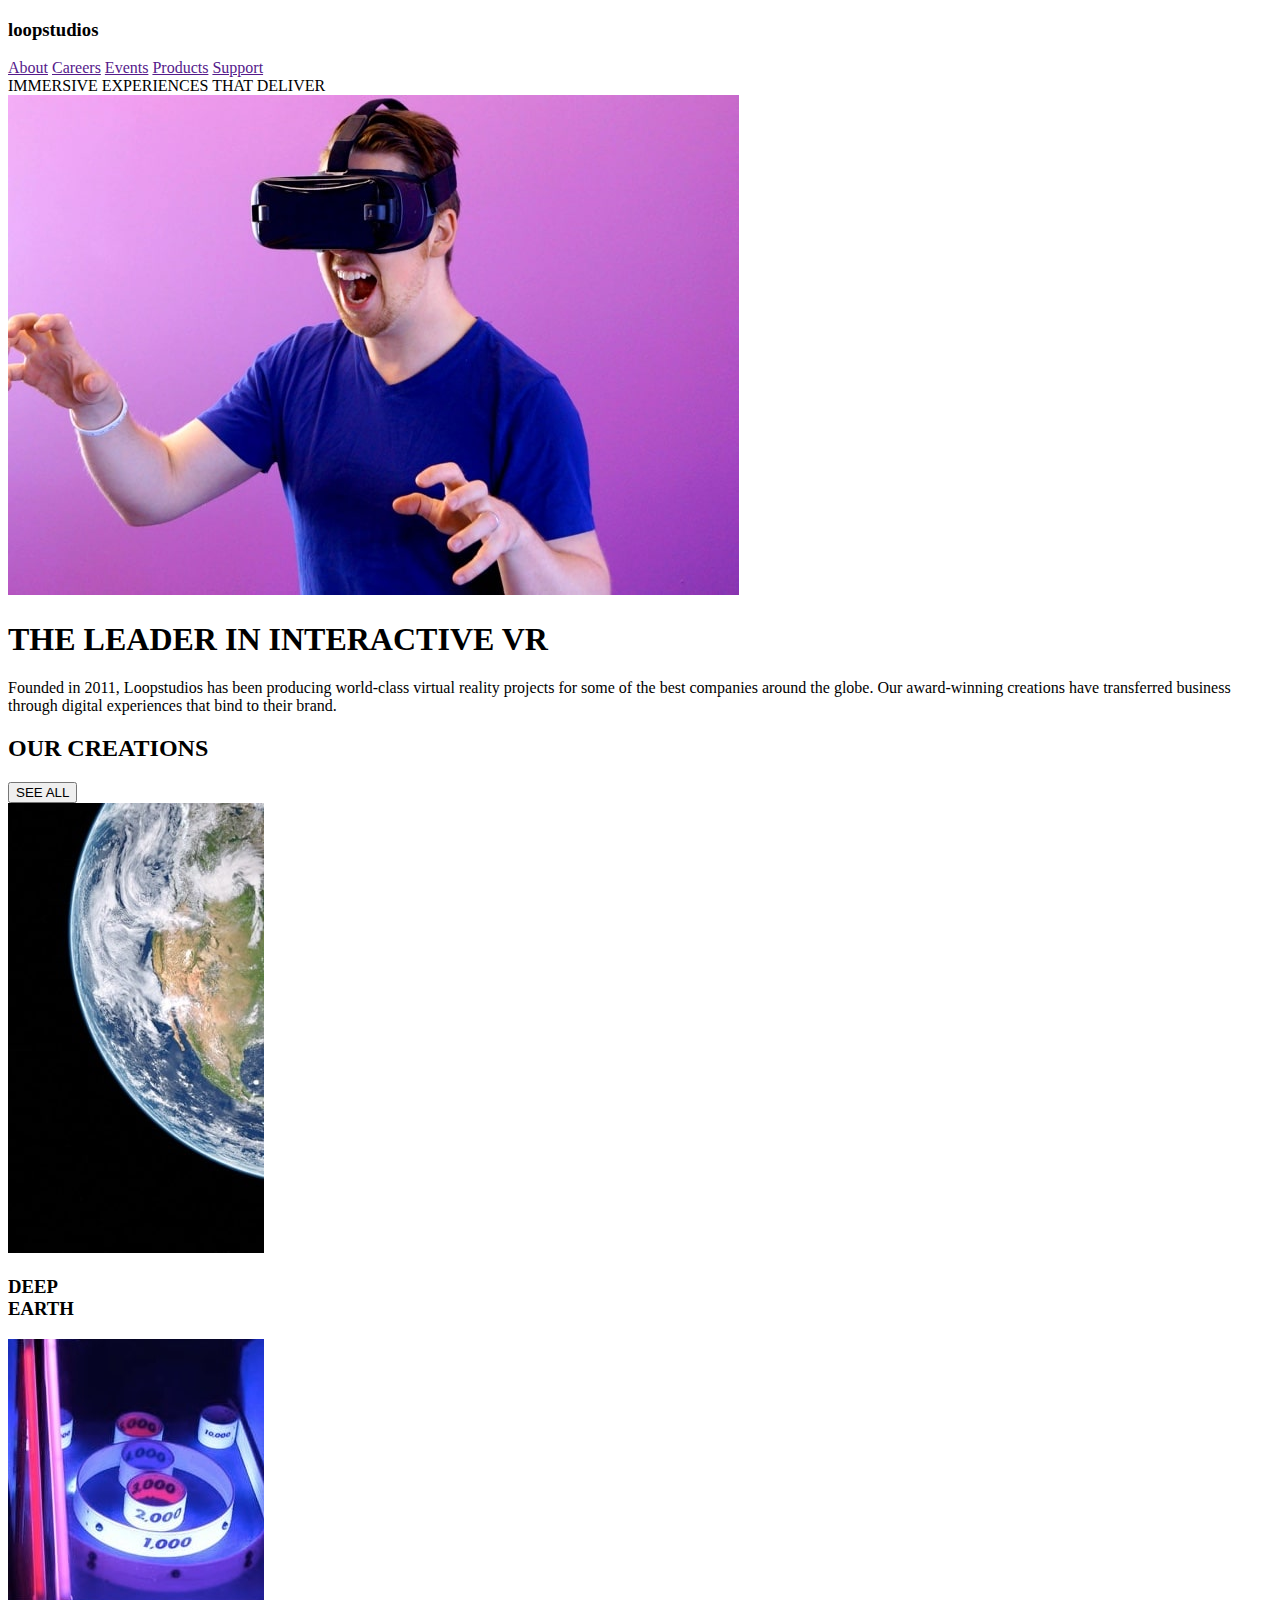
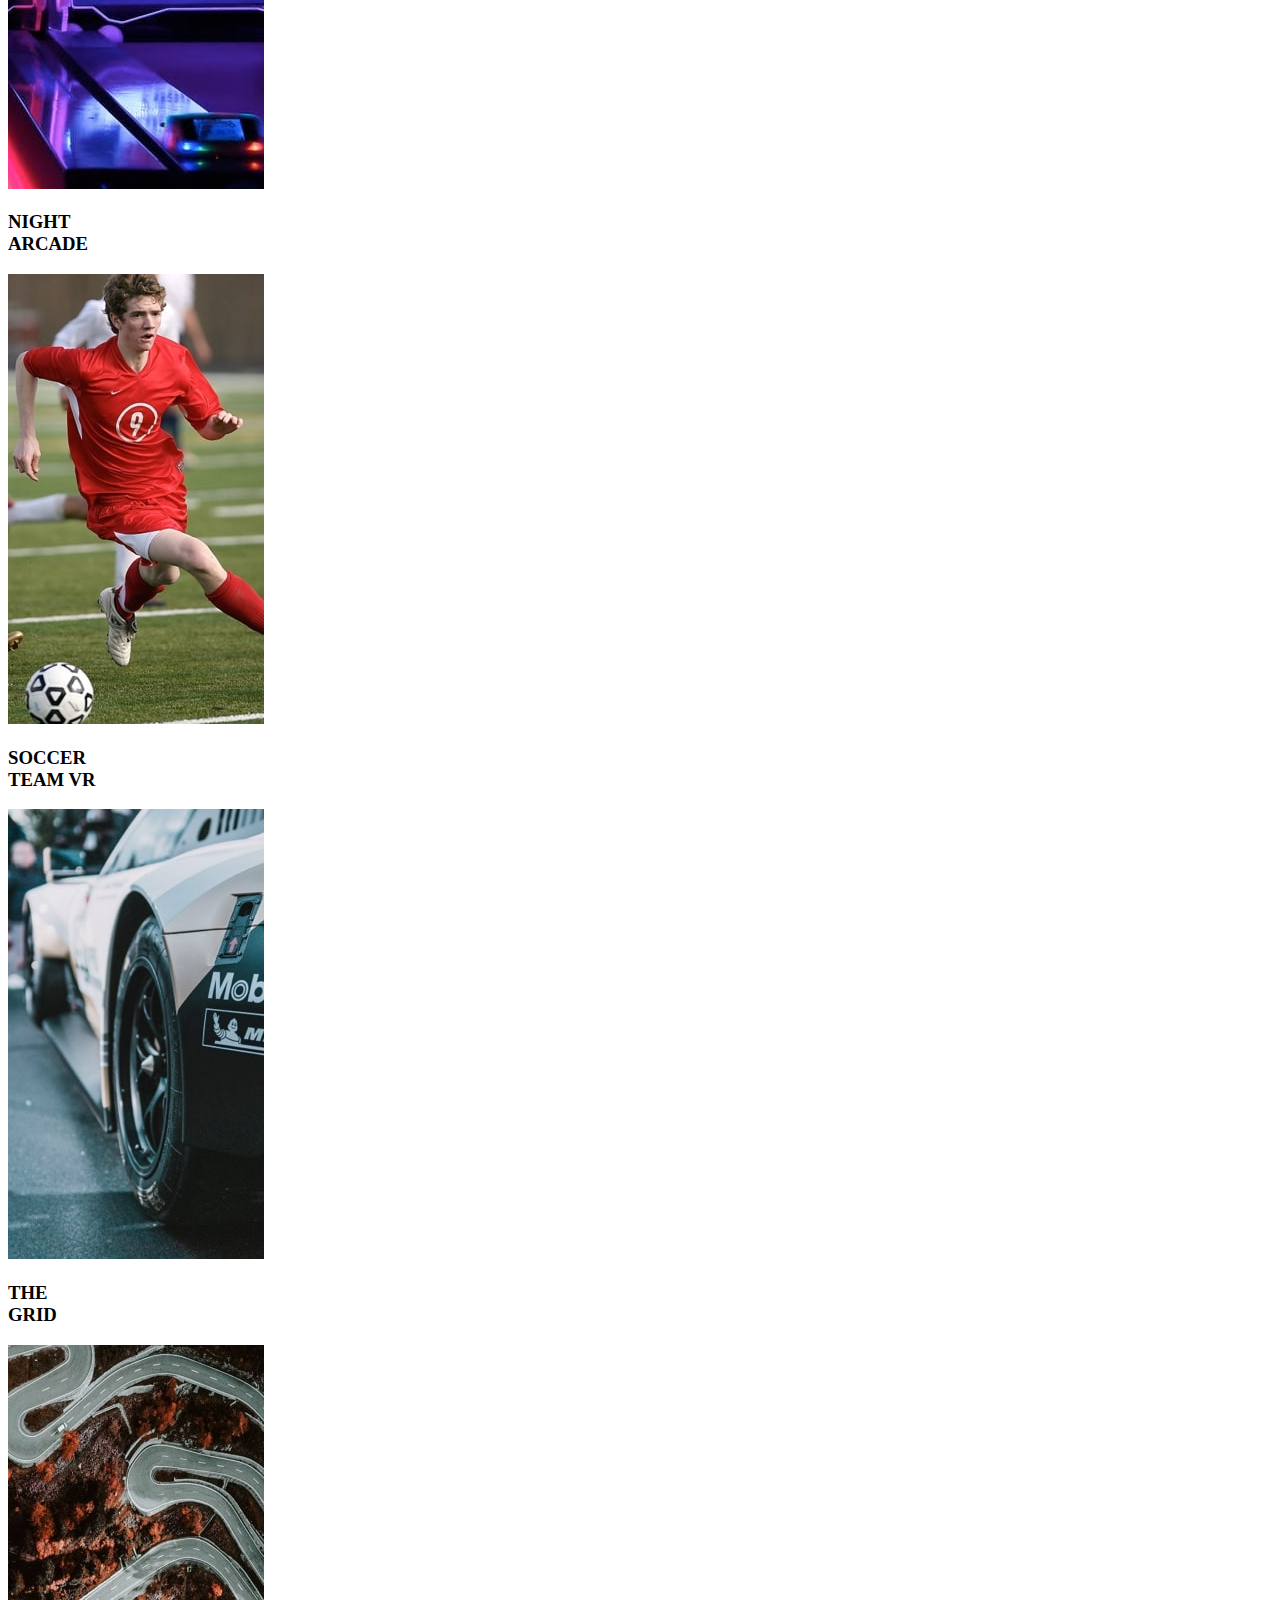
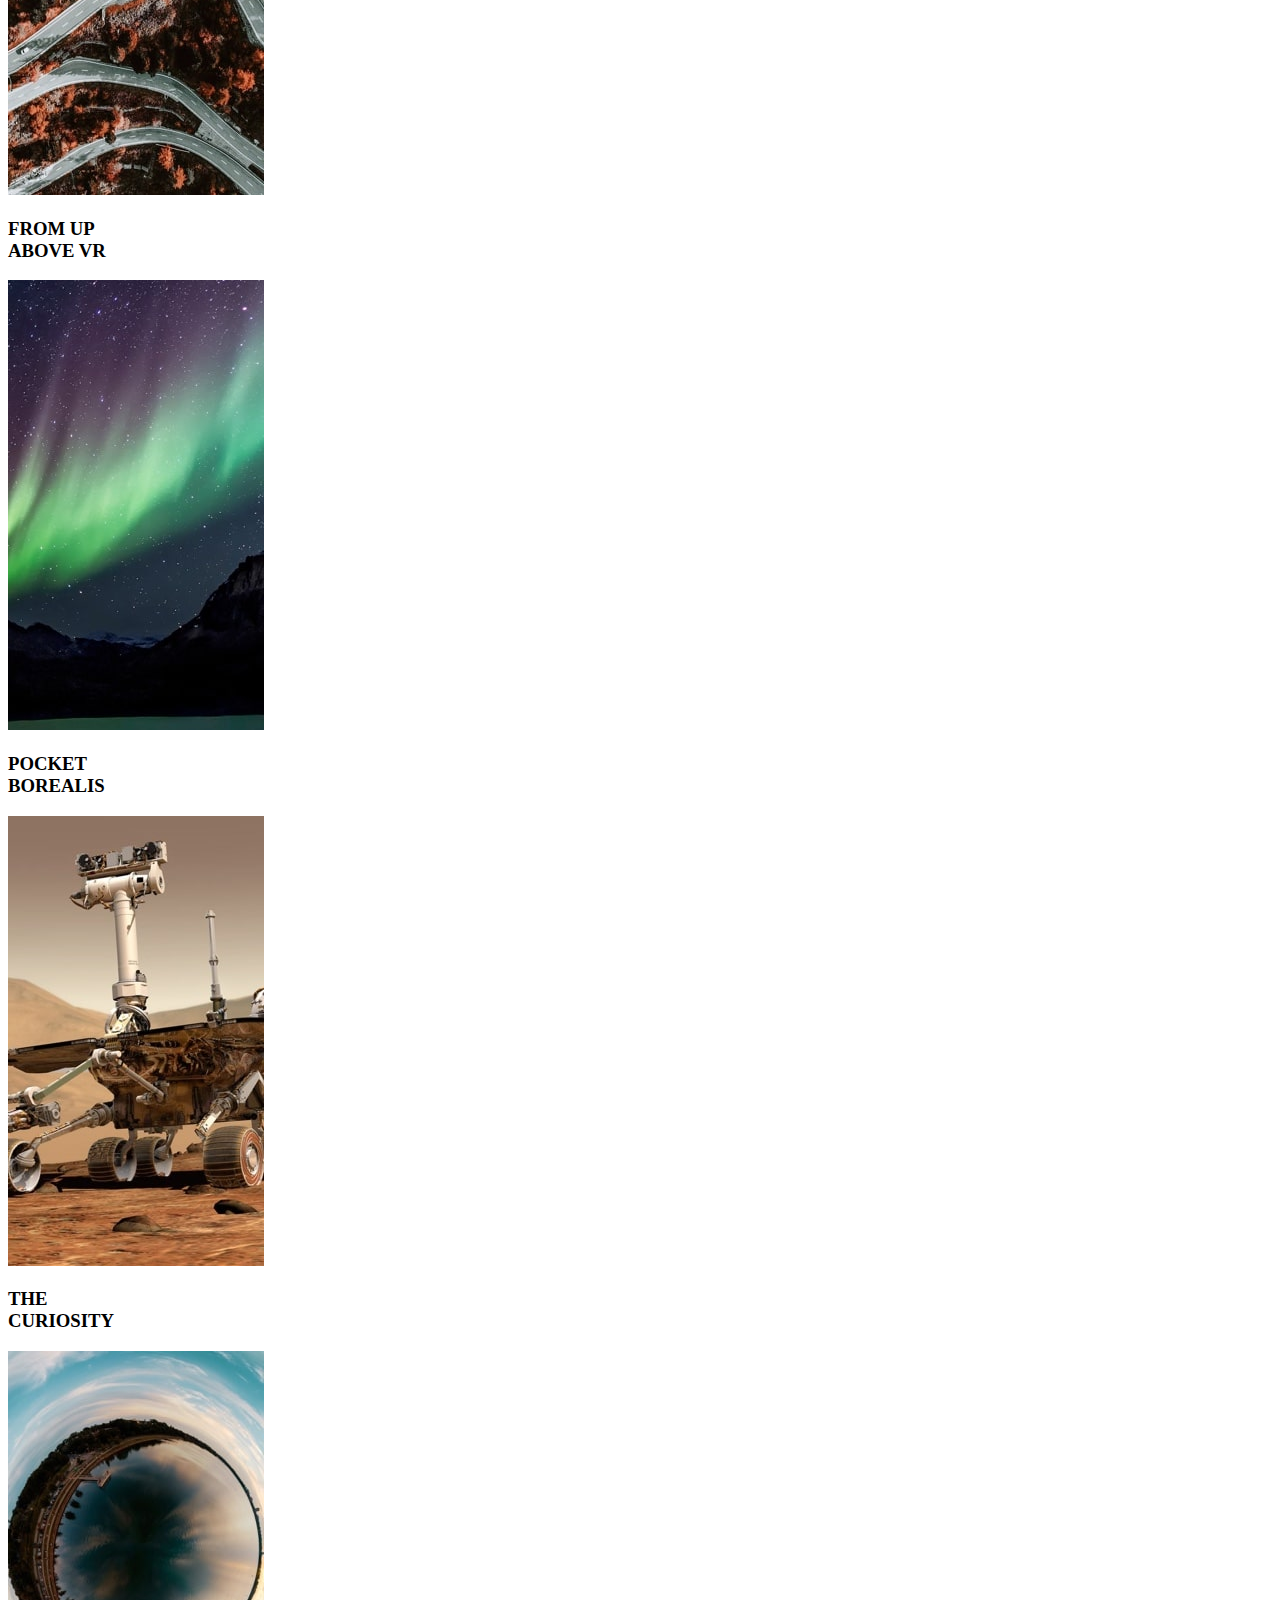
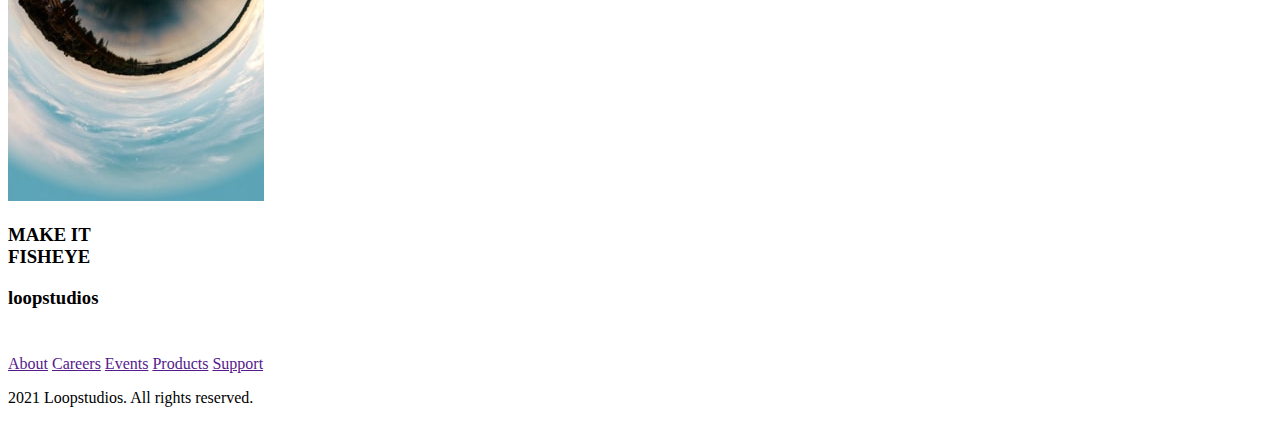
==== index.html @ 11cc1727 "Add files via upload" ====
<!DOCTYPE html>
<html lang="en">
<head>
    <link rel="preconnect" href="https://fonts.googleapis.com">
<link rel="preconnect" href="https://fonts.gstatic.com" crossorigin>
<link href="https://fonts.googleapis.com/css2?family=Barlow:wght@600&family=Fraunces:wght@700;900&family=Josefin+Sans:wght@300&family=Kumbh+Sans:wght@400;700&family=Manrope:wght@500;700&family=Sofia&display=swap" rel="stylesheet">
    <link rel="preconnect" href="https://fonts.googleapis.com">
<link rel="preconnect" href="https://fonts.gstatic.com" crossorigin>
<link href="https://fonts.googleapis.com/css2?family=Barlow:wght@600&family=Fraunces:wght@700;900&family=Kumbh+Sans:wght@400;700&family=Manrope:wght@500;700&family=Sofia&display=swap" rel="stylesheet">
    <link rel="stylesheet" href="project2.css">
    <meta charset="UTF-8">
    <meta http-equiv="X-UA-Compatible" content="IE=edge">
    <meta name="viewport" content="width=device-width, initial-scale=1.0">
    <title>Document</title>
</head>
<body>
    <section class="section1">
        <header>
            <h3>loopstudios</h3>
            <a href="">About</a>           
            <a href="">Careers</a>
            <a href="">Events</a>
            <a href="">Products</a>
            <a href="">Support</a>
      </header>
        <div class="immersive">
            IMMERSIVE EXPERIENCES THAT DELIVER
        </div>
    </section>
    <section class="section2">
        <div class="interactive-area">
            <div class="image-part">
                <img src="/images/desktop/image-interactive.jpg" alt="">
            </div>
            <div class="text-part">
                <h1>THE LEADER IN INTERACTIVE VR</h1>
                <span><p>
                    Founded in 2011, Loopstudios has been producing world-class virtual reality projects 
                    for some of the best companies around the globe. 
                    Our award-winning creations have transferred business 
                    through digital experiences that bind to their brand.
                </p></span>
            </div>
        </div>
    </section>
    <section class="section3">
        <div class="creations">
            <div class="text-part2">
                <h2>OUR CREATIONS</h2>
                <button>SEE ALL</button>
            </div>
            <div class="image-part2">
                <div class="smalldiv">
                    <img src="/images/desktop/image-deep-earth.jpg" alt="">
                    <h3>DEEP <br>EARTH</h3>
                </div>
                <div class="smalldiv">
                    <img src="/images/desktop/image-night-arcade.jpg" alt="">
                    <h3>NIGHT <br> ARCADE</h3>
                </div>
                <div class="smalldiv">
                    <img src="/images/desktop/image-soccer-team.jpg" alt="">
                    <h3>SOCCER <br> TEAM VR</h3>
                </div>
                <div class="smalldiv">
                    <img src="/images/desktop/image-grid.jpg" alt="">
                    <h3>THE<br> GRID</h3>
                </div>
            </div>
            <div class="image-part2">
                <div class="smalldiv">
                    <img src="/images/desktop/image-from-above.jpg" alt="">
                    <h3>FROM UP <br>ABOVE VR </h3>
                </div>
                <div class="smalldiv">
                    <img src="/images/desktop/image-pocket-borealis.jpg" alt="">
                    <h3>POCKET <br>BOREALIS</h3>
                </div>
                <div class="smalldiv">
                    <img src="/images/desktop/image-curiosity.jpg" alt="">
                    <h3>THE <br>CURIOSITY</h3>
                </div>
                <div class="smalldiv">
                    <img src="/images/desktop/image-fisheye.jpg" alt="">
                    <h3>MAKE IT <br>FISHEYE</h3>
                </div>
            </div>
            </div>
        </div>
    </section>
    <section class="section4">
        <div class="footer">
        <div class="footer-container">
            <h3>loopstudios</h3>
<img src="/images/icon-facebook.svg" alt="">
<img src="/images/icon-twitter.svg" alt="">
<img src="/images/icon-pinterest.svg" alt="">
<img src="/images/icon-instagram.svg" alt="">
        </div>
        <span><div class="footer-nav">
            <a href="">About</a>           
            <a href="">Careers</a>
            <a href="">Events</a>
            <a href="">Products</a>
            <a href="">Support</a>
            <p>2021 Loopstudios. All rights reserved.</p></span>
        </div>
    </div>
    </section>
</body>
</html>
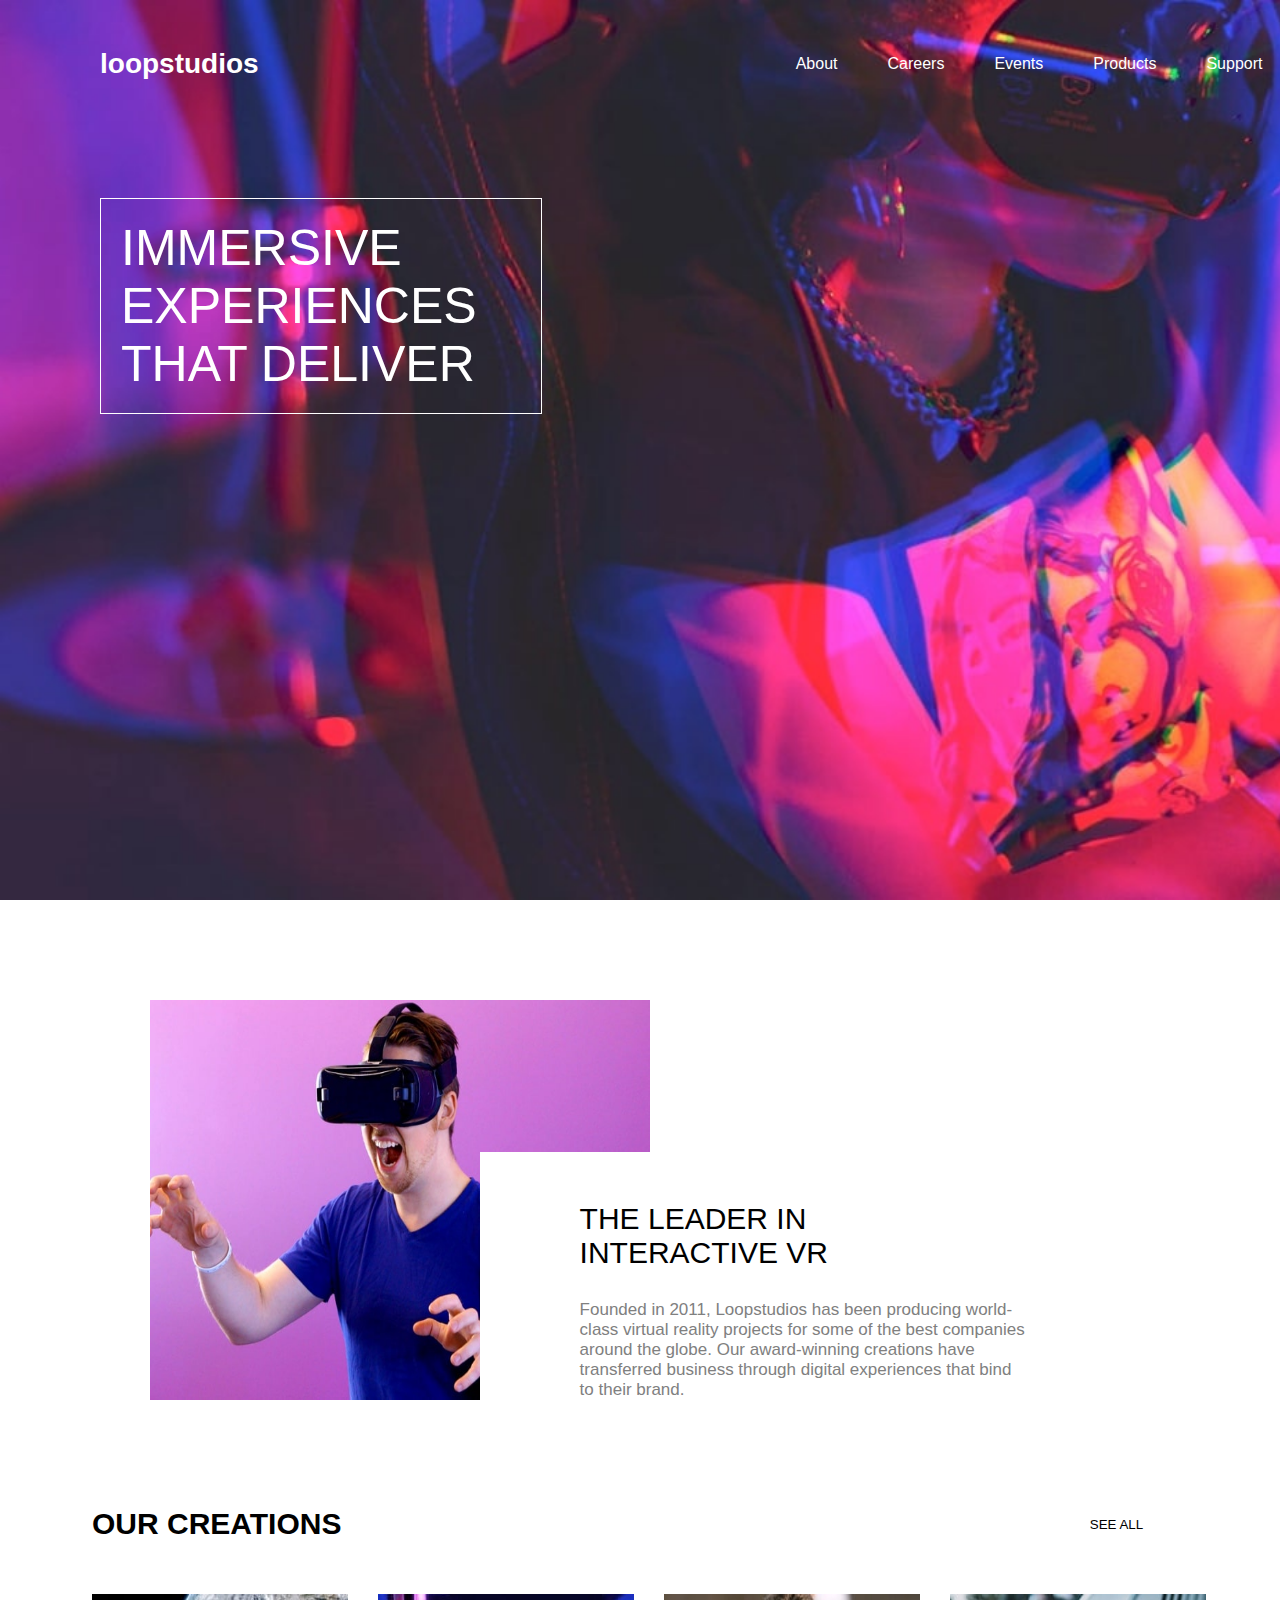
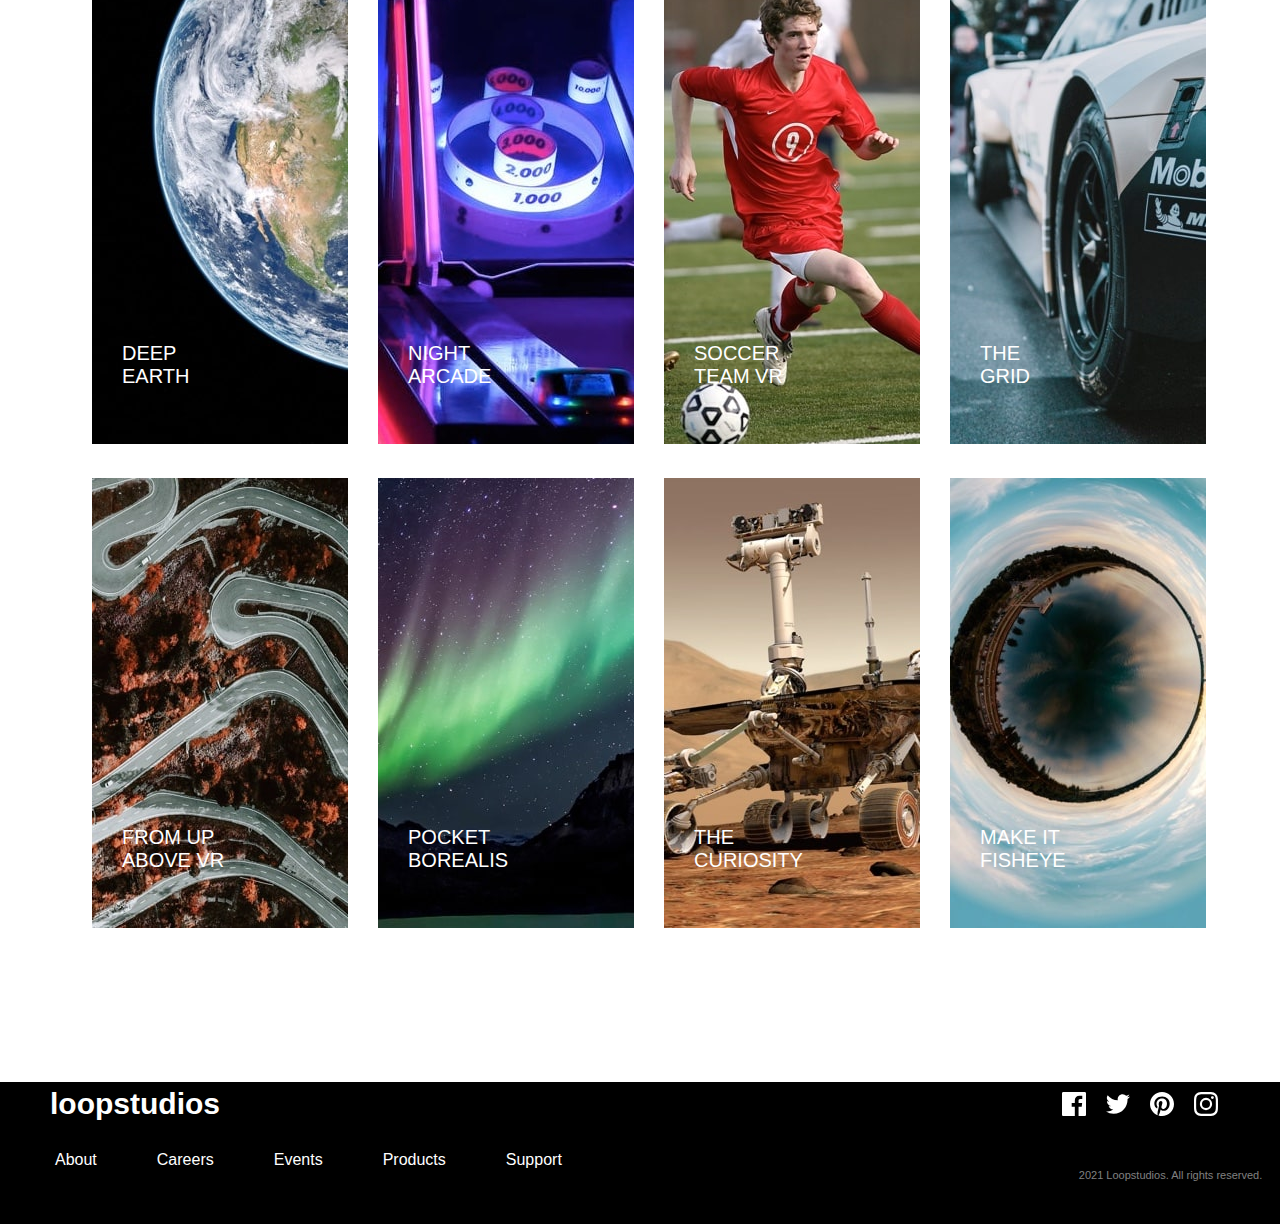
==== commit d5079955: "Update index.html" ====
--- a/index.html
+++ b/index.html
@@ -7,7 +7,7 @@
     <link rel="preconnect" href="https://fonts.googleapis.com">
 <link rel="preconnect" href="https://fonts.gstatic.com" crossorigin>
 <link href="https://fonts.googleapis.com/css2?family=Barlow:wght@600&family=Fraunces:wght@700;900&family=Kumbh+Sans:wght@400;700&family=Manrope:wght@500;700&family=Sofia&display=swap" rel="stylesheet">
-    <link rel="stylesheet" href="project2.css">
+    <link rel="stylesheet" href="style.css">
     <meta charset="UTF-8">
     <meta http-equiv="X-UA-Compatible" content="IE=edge">
     <meta name="viewport" content="width=device-width, initial-scale=1.0">
@@ -108,4 +108,4 @@
     </div>
     </section>
 </body>
-</html>+</html>
--- a/style.css
+++ b/style.css
@@ -0,0 +1,180 @@
+*{
+    margin: 0;
+    padding: 0;
+}
+@keyframes magic {
+    20%{left: 0; top: 0;}
+    40%{top: 0; left: 750px;}
+    60%{left: 0; top: 0;}
+    80%{top: 0; left: 750px;}
+    100%{left: 0; top: 0;}
+}
+body{
+    font-family: 'Alata', sans-serif;
+
+}
+/* section1 */
+.section1{
+    background-image: url(/images/desktop/image-hero.jpg);
+    height: 100vh;
+    background-size: cover;
+    background-repeat: no-repeat;
+    color: white;
+}
+.section1 h3:hover{
+    cursor: pointer;
+}
+header{
+    display: flex;
+    align-items: center;
+    padding-top: 30px;
+}
+header a{
+    text-decoration: none;
+    color: white;
+    padding: 25px;
+}
+a:hover{
+    text-decoration: underline white solid 3px;
+}
+.immersive{
+    padding: 20px;
+    width: 400px;
+    margin: 100px  100px;
+    font-size: 50px;
+    border: white 1px solid;
+    animation-name: magic;
+    animation-duration: 20s;
+    animation-delay: 1s;
+    animation-iteration-count: infinite;
+    animation-timing-function: ease-out;
+    position: relative;
+}
+header h3{
+    margin-right: 40%;
+    margin-left: 100px;
+    font-size: 28px;
+}
+/* section2 */
+.image-part img{
+    width: 500px;
+    height: 400px;
+    margin: 100px 0 0 150px;
+}
+.text-part p{
+    color: grey;
+    margin-top: 30px;
+    margin-left: 100px;
+    font-size: 17px;
+}
+.text-part{
+    width: 43%;
+    position: absolute;
+    background-color: white;
+    right: 250px;
+    bottom: 4px;
+    margin-left: 100px;
+}
+h1{
+
+    font-size: 30px;
+    margin-right: 100px;
+    margin-left: 100px;
+    margin-top: 50px;
+    font-weight: 100;
+}
+.interactive-area{
+    display: flex;
+    align-items: center;
+    position: relative;
+}
+/* section3 */
+.section3{
+    width: 95%;
+    margin: auto;
+}
+.image-part2{
+    display: flex;
+    gap: 30px;
+    position: relative;
+    margin-top: 30px;
+}
+button{
+    width: 150px;
+    height: 40px;
+    margin-left: 700px;
+    border: none;
+    background-color: white;
+}
+button:hover{
+    background-color: black;
+    color: white;
+    cursor: pointer;
+}
+.text-part2{
+    display: flex;
+    align-items: center;
+    margin-top: 100px;
+    margin-bottom: 50px;
+}
+h2{
+    font-size: 30px;
+}
+.section3{
+    margin-bottom: 150px;
+}
+.smalldiv h3{
+    position: absolute;
+    bottom: 30px;
+    margin: 30px;
+    color: white;
+    font-size: 20px;
+    font-weight: 100;
+}
+.creations{
+    margin-left: 60px;
+}
+/* section4 */
+.section4{
+    background-color: black;
+}
+.footer-container h3{
+    color: white;
+    margin-right: 65%;
+    margin-left: 50px;
+    font-size: 30px;
+}
+.footer-container{
+    display: flex;
+    align-items: center;
+}
+.footer-container img{
+    padding: 10px;
+}
+.footer-container img:hover{
+    cursor: pointer;
+    border-bottom: 3px solid white;
+}
+.footer-nav{
+    display: flex;
+    align-items: center;
+}
+.footer-nav p{
+    margin-left: 40%;
+    color: grey;
+    font-size: 11px;
+}
+.footer-nav a{
+    color: white;
+    text-decoration: none;
+    padding: 5px;
+    margin-left: 50px;
+    margin-bottom: 50px;
+    margin-top: 20px;
+}
+a:hover{
+    text-decoration: underline white solid 3px;
+}
+span{
+    font-family: 'josefin',sans-serif;
+}